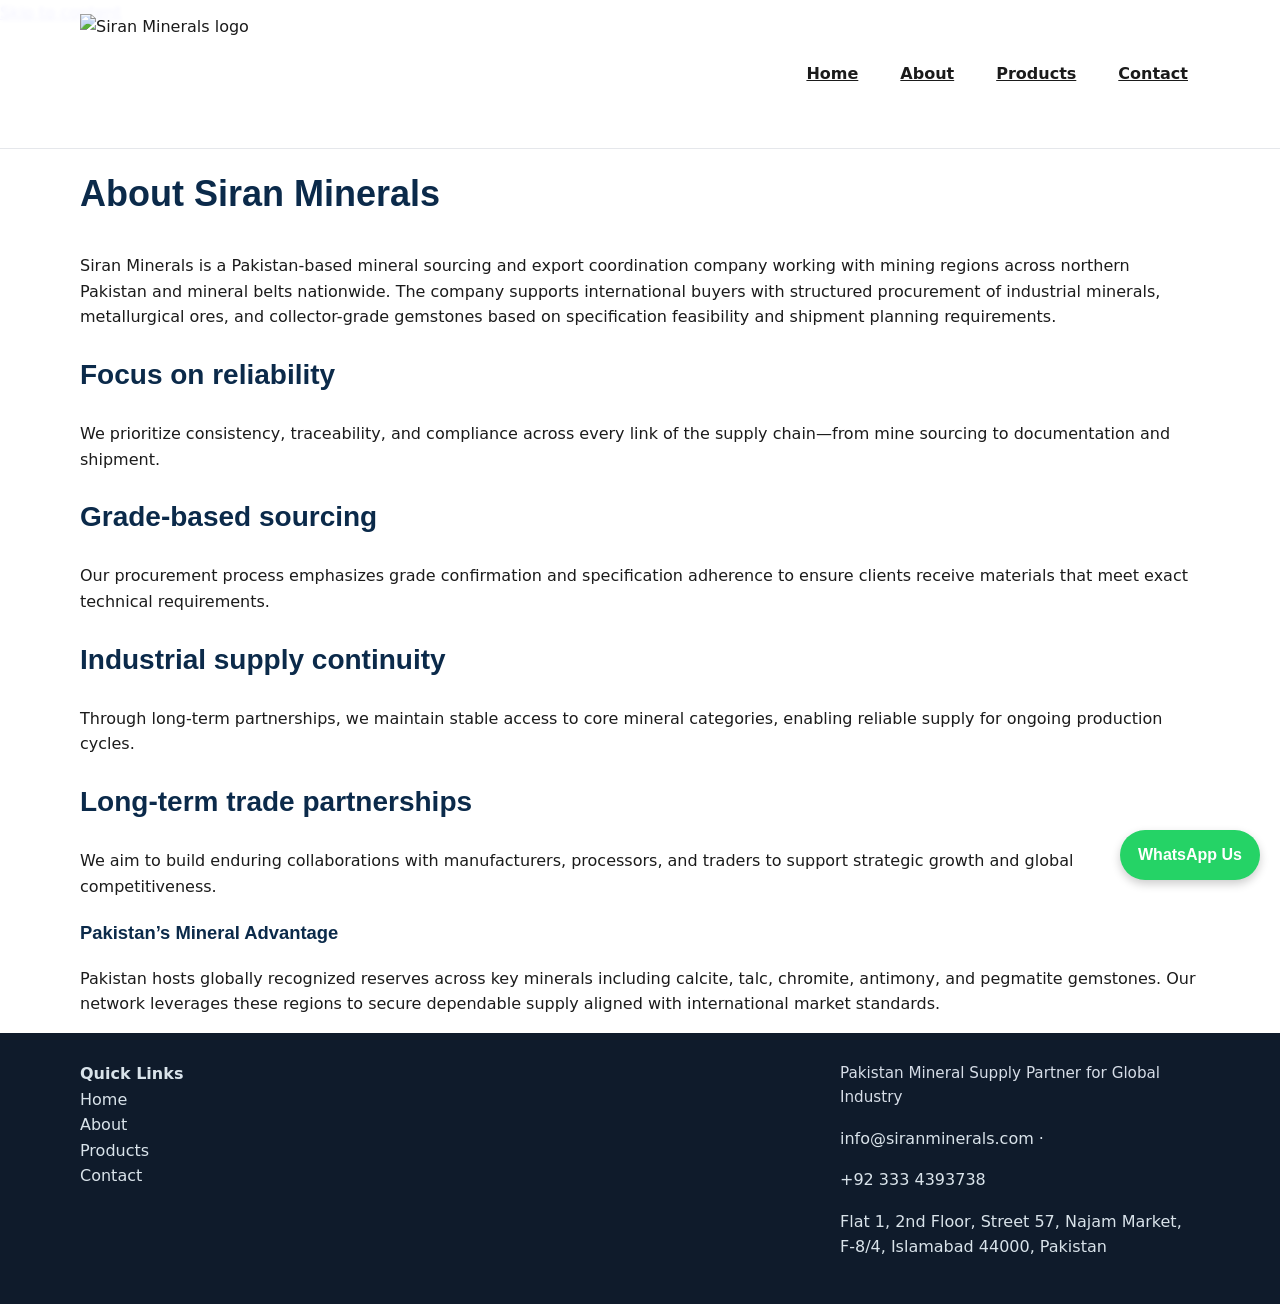
==== about.html @ 296e1329 "Add files via upload" ====
<!doctype html>
<html lang="en">
<head>
  <meta charset="UTF-8" />
  <meta name="viewport" content="width=device-width, initial-scale=1" />
  <title>About – Siran Minerals</title>
  <meta name="description" content="Professional positioning for Siran Minerals as a reliable Pakistan-based mineral sourcing and export coordination partner." />
  <link rel="stylesheet" href="style.css" />
</head>
<body>
<a href="https://wa.me/923334393738" 
   target="_blank" 
   style="
   position:fixed;
   bottom:20px;
   right:20px;
   background:#25D366;
   color:white;
   padding:12px 18px;
   border-radius:50px;
   text-decoration:none;
   font-weight:bold;
   font-family:Arial;
   box-shadow:0px 4px 10px rgba(0,0,0,0.2);
   z-index:999;">
   WhatsApp Us
  <a href="#main-content" class="skip-link">Skip to content</a>

  <!-- Header -->
  <header class="site-header" role="banner">
    <div class="container header-inner">
      <a href="index.html" class="brand" aria-label="Siran Minerals Home">
        <img src="assets/logo.png" alt="Siran Minerals logo" class="brand-logo" />
      </a>

      <nav class="main-nav" aria-label="Main navigation">
        <ul>
          <li><a href="index.html" class="nav-link">Home</a></li>
          <li><a href="about.html" class="nav-link">About</a></li>
          <li><a href="products.html" class="nav-link">Products</a></li>
          <li><a href="contact.html" class="nav-link">Contact</a></li>
        </ul>
      </nav>
    </div>
  </header>

  <main id="main-content" class="content" role="main">
    <section class="container about-section" aria-label="About Siran Minerals">
      <h1>About Siran Minerals</h1>
      <p>
        Siran Minerals is a Pakistan-based mineral sourcing and export coordination company working with mining regions across northern Pakistan and mineral belts nationwide. The company supports international buyers with structured procurement of industrial minerals, metallurgical ores, and collector-grade gemstones based on specification feasibility and shipment planning requirements.
      </p>

      <h2>Focus on reliability</h2>
      <p>We prioritize consistency, traceability, and compliance across every link of the supply chain—from mine sourcing to documentation and shipment.</p>

      <h2>Grade-based sourcing</h2>
      <p>Our procurement process emphasizes grade confirmation and specification adherence to ensure clients receive materials that meet exact technical requirements.</p>

      <h2>Industrial supply continuity</h2>
      <p>Through long-term partnerships, we maintain stable access to core mineral categories, enabling reliable supply for ongoing production cycles.</p>

      <h2>Long-term trade partnerships</h2>
      <p>We aim to build enduring collaborations with manufacturers, processors, and traders to support strategic growth and global competitiveness.</p>

      <section class="section" aria-label="Pakistan's Mineral Advantage">
        <h3>Pakistan’s Mineral Advantage</h3>
        <p>Pakistan hosts globally recognized reserves across key minerals including calcite, talc, chromite, antimony, and pegmatite gemstones. Our network leverages these regions to secure dependable supply aligned with international market standards.</p>
      </section>
    </section>
  </main>

  <footer class="site-footer" role="contentinfo">
    <div class="container footer-grid">
      <div class="footer-links">
        <strong>Quick Links</strong>
        <ul>
          <li><a href="index.html">Home</a></li>
          <li><a href="about.html">About</a></li>
          <li><a href="products.html">Products</a></li>
          <li><a href="contact.html">Contact</a></li>
        </ul>
      </div>
      <div class="footer-brand">
        <p class="brand-small">Pakistan Mineral Supply Partner for Global Industry</p>
        <p class="contact-info">info@siranminerals.com · 
        <p class="contact-info">+92 333 4393738
        <p class="contact-info">Flat 1, 2nd Floor, Street 57, Najam Market, F-8/4, Islamabad 44000, Pakistan</p>
      </div>
    </div>
  </footer>
</body>
</html>
---- style.css ----
/* Core Theme & Typography */
:root {
  /* Palette (branding) */
  --navy: #0b2a4a;          /* Deep industrial navy blue */
  --steel: #6e7a88;         /* Steel grey */
  --rock: #7a7e87;          /* Mineral rock grey */
  --gold: #b48a00;          /* Accent gold tone (logo peak highlight) */
  --bg: #ffffff;
  --bg-soft: #f4f5f7;
  --text: #1b1b1b;
  --muted: #555b65;

  --radius: 10px;
  --container: 1120px;
}

/* Typography: brand-first, export industry vibe */
@import url('https://fonts.googleapis.com/css2?family=Montserrat:wght@700;800;900&family=Inter:wght@400;500;600;700&display=swap');

body {
  margin: 0;
  padding: 0;
  font-family: Inter, system-ui, -apple-system, "Segoe UI", Roboto, Arial, sans-serif;
  color: var(--text);
  background: var(--bg);
  line-height: 1.6;
}

h1, h2, h3 {
  font-family: Montserrat, Inter, sans-serif;
  font-weight: 700;
  color: var(--navy);
}
h1 { font-size: 2.25rem; }
h2 { font-size: 1.75rem; }
h3 { font-size: 1.15rem; }

/* Layout helpers */
.container { width: min(var(--container), 92%); margin: 0 auto; }

/* Header / Nav */
.site-header {
  position: fixed; top: 0; left: 0; right: 0;
  background: rgba(255,255,255,0.95);
  border-bottom: 1px solid #e5e7eb;
  z-index: 1000;
  backdrop-filter: saturate(1.2) blur(2px);
}
.header-inner { display: flex; align-items: center; justify-content: space-between; padding: 14px 0; }
.brand { display: flex; align-items: center; gap: 12px; text-decoration: none; color: inherit; }
.brand-logo { height: 120px; width: auto; display: block; }
.brand-name { font-family: Montserrat, sans-serif; font-weight: 900; color: var(--navy); }
.main-nav ul { display: flex; list-style: none; margin: 0; padding: 0; gap: 18px; }
.nav-link { font-weight: 600; padding: 8px 12px; color: var(--text); border-radius: 6px; }
.nav-link:hover, .nav-link:focus { background: #eef2f7; outline: none; }

/* Content offset for fixed header */
.content { padding-top: 110px; }

/* Hero & Sections Styling */
.top-hero {
  background: linear-gradient(135deg, rgba(11,42,74,0.75), rgba(124,138,156,0.25)),
              url('') center/cover no-repeat;
  /* If you have a branding hero image, replace the empty URL above or keep gradient-only for speed. */
  padding: 48px 0;
  color: #fff;
}
.hero-inner { display: flex; flex-direction: column; gap: 12px; }
.hero-title { font-family: Montserrat, sans-serif; font-size: 2.4rem; line-height: 1.15; color: #0e2a4a; }
.hero-subtitle { color: #eef5fb; max-width: 800px; }
.cta-group { display: flex; gap: 12px; margin-top: 6px; }

/* Buttons */
.btn {
  display: inline-block;
  padding: 12px 18px;
  border-radius: 6px;
  border: 1px solid transparent;
  font-weight: 700;
  transition: transform 0.15s ease, background-color 0.15s ease;
}
.btn.primary {
  background: var(--navy);
  color: #fff;
}
.btn.primary:hover { background: #0b1e3a; transform: translateY(-1px); }
.btn.outline {
  background: transparent;
  color: var(--navy);
  border: 2px solid var(--navy);
}
.btn.outline:hover { background: var(--steel); color: #fff; border-color: var(--steel); }

/* Section blocks */
.section-section { padding: 48px 0; }
.section-title { font-size: 1.75rem; color: var(--navy); margin-bottom: .6em; }
.section-title.with-underline { border-bottom: 3px solid var(--navy); padding-bottom: .25em; display: inline-block; }

/* Core Product Grid */
.product-grid {
  display: grid;
  grid-template-columns: repeat(auto-fit, minmax(290px, 1fr));
  gap: 20px;
}
.product-card {
  background: rgba(255,255,255,0.95);
  border: 1px solid rgba(110,122,136,.25);
  border-radius: 12px;
  padding: 16px;
  box-shadow: 0 6px 20px rgba(0,0,0,.04);
  transition: transform .2s ease, box-shadow .2s ease;
}
.product-card:hover { transform: translateY(-3px); box-shadow: 0 10px 26px rgba(0,0,0,.07); }
.product-card h3 { font-family: Montserrat, sans-serif; font-size: 1.15rem; margin-bottom: .4em; color: var(--navy); }

/* Lists */
.feature-list, .industries-list, .services-list {
  list-style: square;
  padding-left: 1.2em;
}
.feature-list li, .industries-list li, .services-list li { margin: .25em 0; }

/* CTA Banner */
.cta-banner {
  background: linear-gradient(135deg, rgba(11,42,74,.65), rgba(124,138,156,.15));
  padding: 28px 0;
  border-top: 1px solid #e5e7eb;
}
.cta-inner { display: flex; align-items: center; justify-content: space-between; gap: 16px; flex-wrap: wrap; padding: 0 0; }

/* Footer */
.site-footer { background: #0f1b2b; color: #d9e3ea; padding: 28px 0; }
.footer-grid { display: grid; grid-template-columns: 2fr 1fr; gap: 40px; padding: 0 0; }
.footer-links ul { list-style: none; padding: 0; margin: 0; }
.site-footer .footer-links a {
color: #d9e3ea;
text-decoration: none;
}

.site-footer .footer-links a:hover {
color: #ffffff;
}
.brand-small { font-size: .95rem; margin: 0; color: #d6dde7; }

/* Accessibility & responsiveness */
@media (max-width: 700px) {
  .hero-title { font-size: 1.8rem; }
  .cta-group { width: 100%; justify-content: flex-start; }
  .header-inner { padding: 10px 0; }
  .main-nav { display: none; } /* Optional: add a hamburger for full mobile nav */
  .content { padding-top: 120px; }
  .product-grid { grid-template-columns: 1fr; }
}
.contact-form {
max-width: 520px;
margin-top: 25px;
margin-bottom: 120px;
}

.form-group {
display: block;
margin-bottom: 18px;
}

.contact-form label {
display: block;
font-weight: 600;
margin-bottom: 6px;
}

.contact-form input,
.contact-form textarea {
width: 100%;
padding: 10px;
border: 1px solid #dcdcdc;
border-radius: 6px;
font-size: 14px;
box-sizing: border-box;
}

.contact-form textarea {
height: 120px;
}
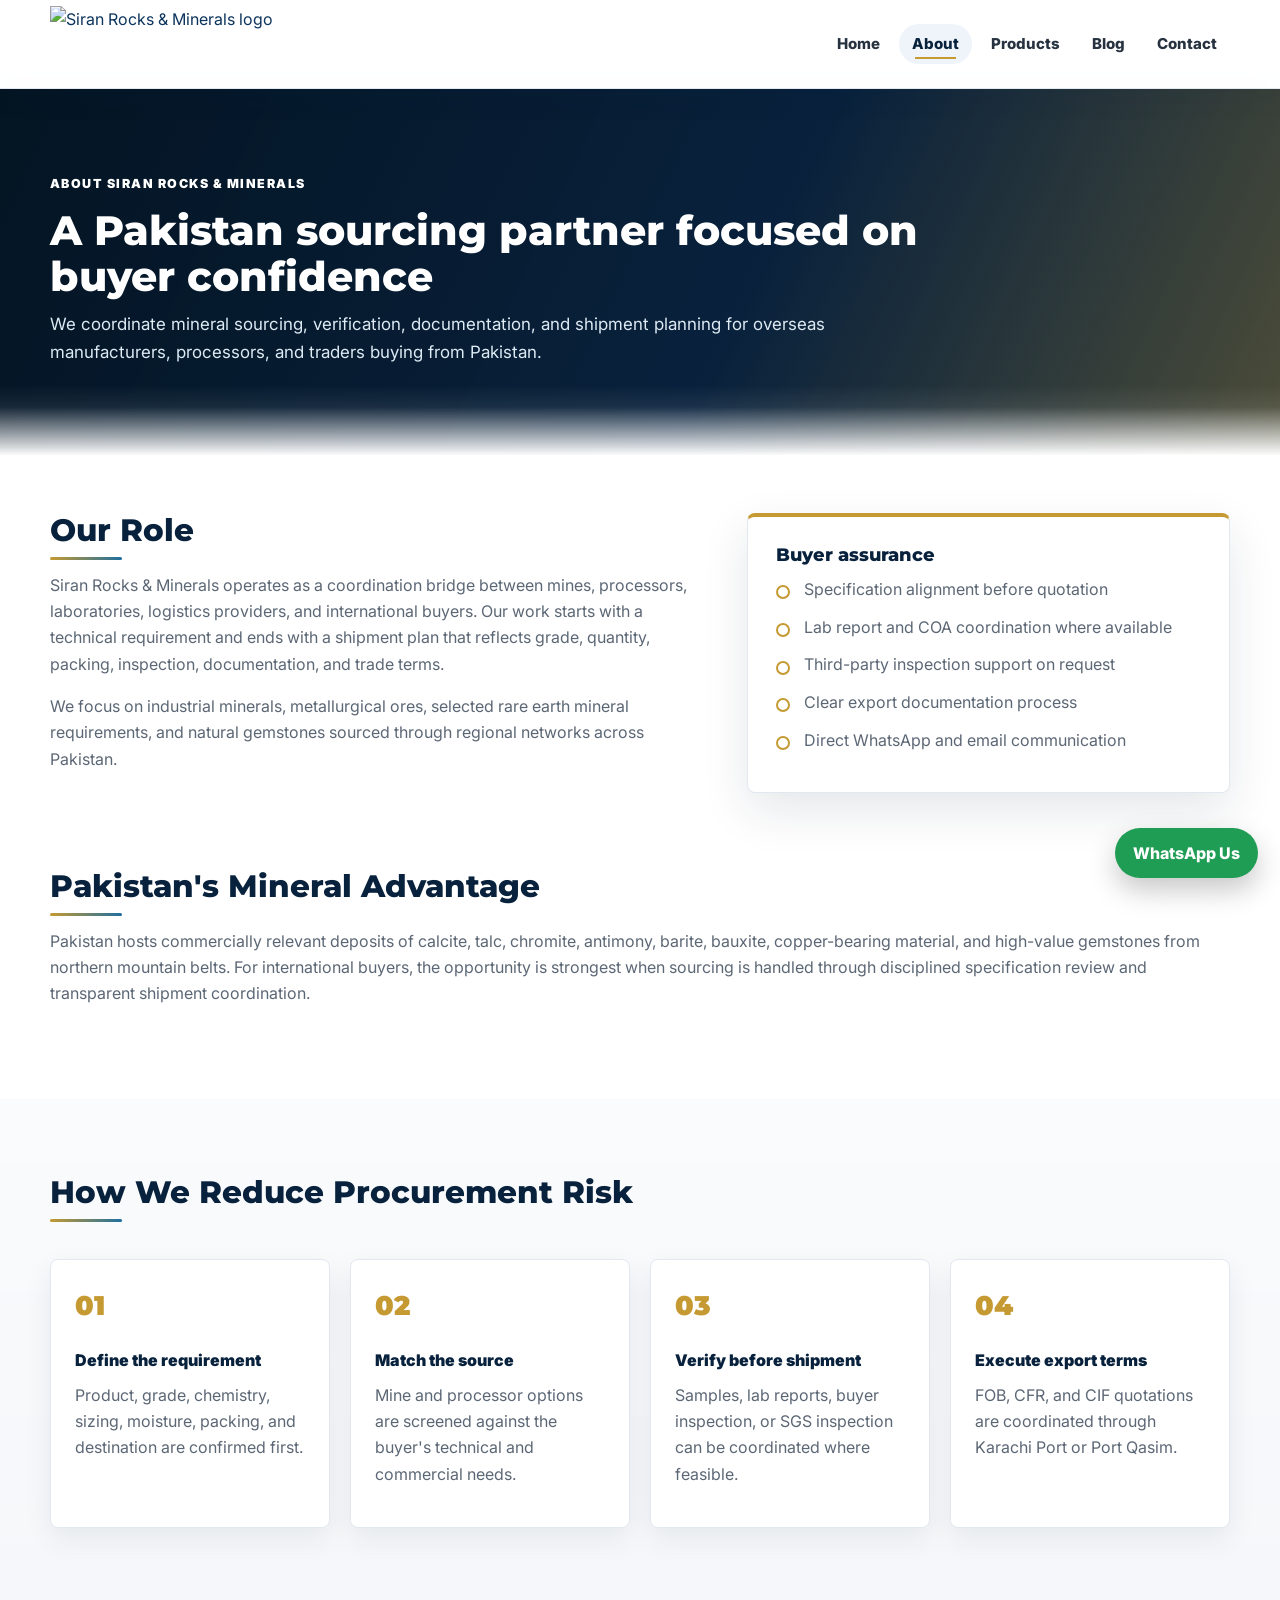
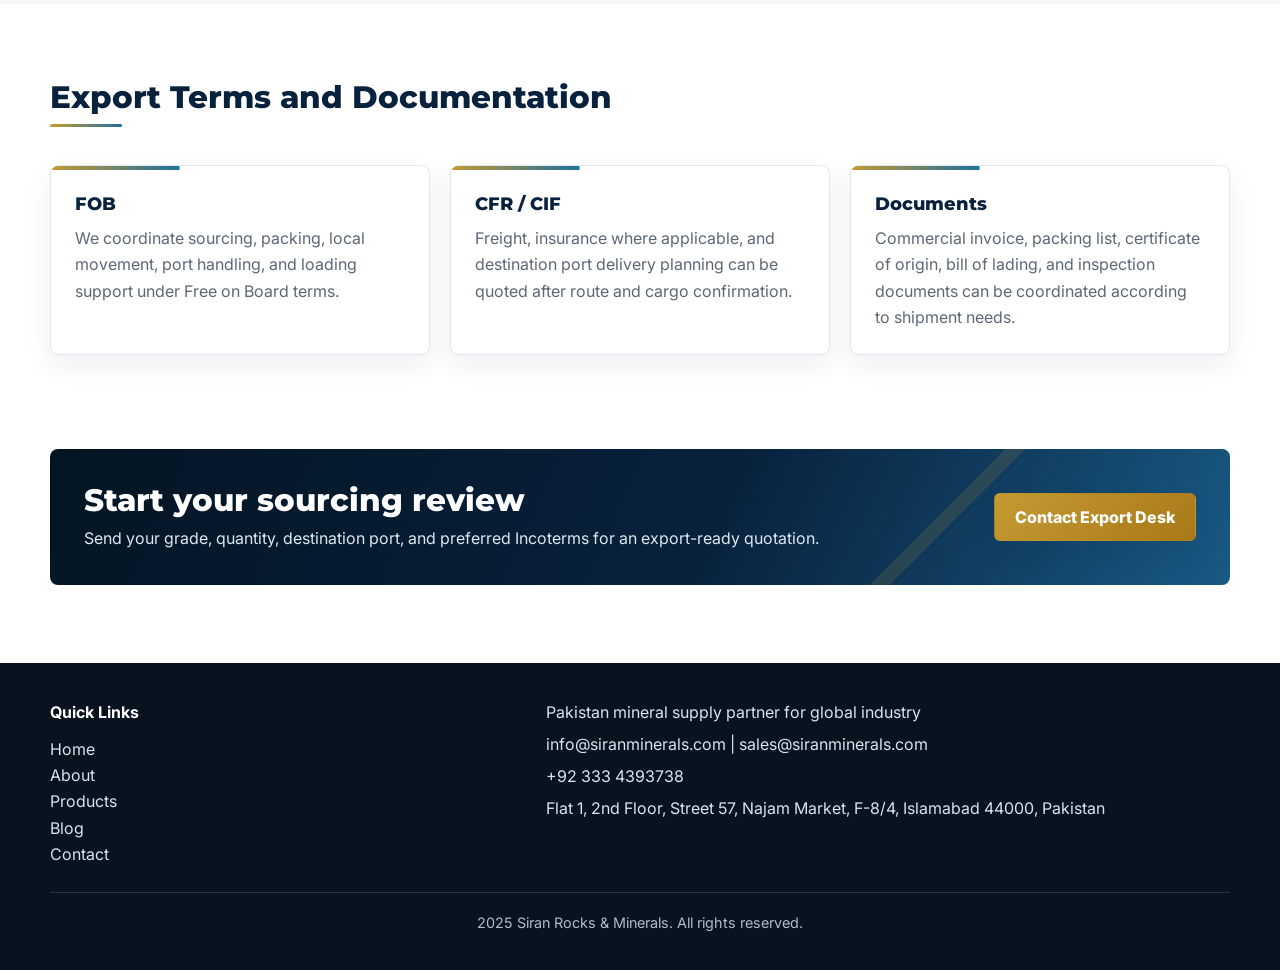
==== commit 12999339: "Add files via upload" ====
--- a/about.html
+++ b/about.html
@@ -1,93 +1,131 @@
-<!doctype html>
-<html lang="en">
-<head>
-  <meta charset="UTF-8" />
-  <meta name="viewport" content="width=device-width, initial-scale=1" />
-  <title>About – Siran Minerals</title>
-  <meta name="description" content="Professional positioning for Siran Minerals as a reliable Pakistan-based mineral sourcing and export coordination partner." />
-  <link rel="stylesheet" href="style.css" />
-</head>
-<body>
-<a href="https://wa.me/923334393738" 
-   target="_blank" 
-   style="
-   position:fixed;
-   bottom:20px;
-   right:20px;
-   background:#25D366;
-   color:white;
-   padding:12px 18px;
-   border-radius:50px;
-   text-decoration:none;
-   font-weight:bold;
-   font-family:Arial;
-   box-shadow:0px 4px 10px rgba(0,0,0,0.2);
-   z-index:999;">
-   WhatsApp Us
-  <a href="#main-content" class="skip-link">Skip to content</a>
-
-  <!-- Header -->
-  <header class="site-header" role="banner">
-    <div class="container header-inner">
-      <a href="index.html" class="brand" aria-label="Siran Minerals Home">
-        <img src="assets/logo.png" alt="Siran Minerals logo" class="brand-logo" />
-      </a>
-
-      <nav class="main-nav" aria-label="Main navigation">
-        <ul>
-          <li><a href="index.html" class="nav-link">Home</a></li>
-          <li><a href="about.html" class="nav-link">About</a></li>
-          <li><a href="products.html" class="nav-link">Products</a></li>
-          <li><a href="contact.html" class="nav-link">Contact</a></li>
-        </ul>
-      </nav>
-    </div>
-  </header>
-
-  <main id="main-content" class="content" role="main">
-    <section class="container about-section" aria-label="About Siran Minerals">
-      <h1>About Siran Minerals</h1>
-      <p>
-        Siran Minerals is a Pakistan-based mineral sourcing and export coordination company working with mining regions across northern Pakistan and mineral belts nationwide. The company supports international buyers with structured procurement of industrial minerals, metallurgical ores, and collector-grade gemstones based on specification feasibility and shipment planning requirements.
-      </p>
-
-      <h2>Focus on reliability</h2>
-      <p>We prioritize consistency, traceability, and compliance across every link of the supply chain—from mine sourcing to documentation and shipment.</p>
-
-      <h2>Grade-based sourcing</h2>
-      <p>Our procurement process emphasizes grade confirmation and specification adherence to ensure clients receive materials that meet exact technical requirements.</p>
-
-      <h2>Industrial supply continuity</h2>
-      <p>Through long-term partnerships, we maintain stable access to core mineral categories, enabling reliable supply for ongoing production cycles.</p>
-
-      <h2>Long-term trade partnerships</h2>
-      <p>We aim to build enduring collaborations with manufacturers, processors, and traders to support strategic growth and global competitiveness.</p>
-
-      <section class="section" aria-label="Pakistan's Mineral Advantage">
-        <h3>Pakistan’s Mineral Advantage</h3>
-        <p>Pakistan hosts globally recognized reserves across key minerals including calcite, talc, chromite, antimony, and pegmatite gemstones. Our network leverages these regions to secure dependable supply aligned with international market standards.</p>
-      </section>
-    </section>
-  </main>
-
-  <footer class="site-footer" role="contentinfo">
-    <div class="container footer-grid">
-      <div class="footer-links">
-        <strong>Quick Links</strong>
-        <ul>
-          <li><a href="index.html">Home</a></li>
-          <li><a href="about.html">About</a></li>
-          <li><a href="products.html">Products</a></li>
-          <li><a href="contact.html">Contact</a></li>
-        </ul>
-      </div>
-      <div class="footer-brand">
-        <p class="brand-small">Pakistan Mineral Supply Partner for Global Industry</p>
-        <p class="contact-info">info@siranminerals.com · 
-        <p class="contact-info">+92 333 4393738
-        <p class="contact-info">Flat 1, 2nd Floor, Street 57, Najam Market, F-8/4, Islamabad 44000, Pakistan</p>
-      </div>
-    </div>
-  </footer>
-</body>
-</html>+<!doctype html>
+<html lang="en">
+<head>
+  <meta charset="UTF-8" />
+  <meta name="viewport" content="width=device-width, initial-scale=1" />
+  <title>About - Siran Rocks &amp; Minerals</title>
+  <meta name="description" content="Siran Rocks &amp; Minerals is a Pakistan-based mineral sourcing and export coordination partner for international industrial mineral, ore, and gemstone buyers." />
+  <link rel="preconnect" href="https://fonts.googleapis.com">
+  <link rel="preconnect" href="https://fonts.gstatic.com" crossorigin>
+  <link href="https://fonts.googleapis.com/css2?family=Montserrat:wght@700;800;900&family=Inter:wght@400;500;600;700&display=swap" rel="stylesheet">
+  <link rel="stylesheet" href="style.css" />
+</head>
+<body>
+  <a href="#main-content" class="skip-link">Skip to content</a>
+  <a href="https://wa.me/923334393738" class="whatsapp-float" target="_blank" rel="noopener">WhatsApp Us</a>
+
+  <header class="site-header" role="banner">
+    <div class="container header-inner">
+      <a href="index.html" class="brand" aria-label="Siran Rocks &amp; Minerals Home">
+        <img src="assets/logo.png" alt="Siran Rocks &amp; Minerals logo" class="brand-logo" />
+      </a>
+      <nav class="main-nav" aria-label="Main navigation">
+        <ul>
+          <li><a href="index.html" class="nav-link">Home</a></li>
+          <li><a href="about.html" class="nav-link active">About</a></li>
+          <li><a href="products.html" class="nav-link">Products</a></li>
+          <li><a href="blog.html" class="nav-link">Blog</a></li>
+          <li><a href="contact.html" class="nav-link">Contact</a></li>
+        </ul>
+      </nav>
+    </div>
+  </header>
+
+  <main id="main-content" class="content" role="main">
+    <section class="page-hero">
+      <div class="container">
+        <p class="eyebrow">About Siran Rocks &amp; Minerals</p>
+        <h1>A Pakistan sourcing partner focused on buyer confidence</h1>
+        <p>We coordinate mineral sourcing, verification, documentation, and shipment planning for overseas manufacturers, processors, and traders buying from Pakistan.</p>
+      </div>
+    </section>
+
+    <section class="container about-section">
+      <div class="split-section">
+        <div>
+          <h2 class="section-title with-underline">Our Role</h2>
+          <p>Siran Rocks &amp; Minerals operates as a coordination bridge between mines, processors, laboratories, logistics providers, and international buyers. Our work starts with a technical requirement and ends with a shipment plan that reflects grade, quantity, packing, inspection, documentation, and trade terms.</p>
+          <p>We focus on industrial minerals, metallurgical ores, selected rare earth mineral requirements, and natural gemstones sourced through regional networks across Pakistan.</p>
+        </div>
+        <div class="assurance-panel">
+          <h3>Buyer assurance</h3>
+          <ul class="check-list">
+            <li>Specification alignment before quotation</li>
+            <li>Lab report and COA coordination where available</li>
+            <li>Third-party inspection support on request</li>
+            <li>Clear export documentation process</li>
+            <li>Direct WhatsApp and email communication</li>
+          </ul>
+        </div>
+      </div>
+
+      <section class="section-section">
+        <h2 class="section-title with-underline">Pakistan's Mineral Advantage</h2>
+        <p>Pakistan hosts commercially relevant deposits of calcite, talc, chromite, antimony, barite, bauxite, copper-bearing material, and high-value gemstones from northern mountain belts. For international buyers, the opportunity is strongest when sourcing is handled through disciplined specification review and transparent shipment coordination.</p>
+      </section>
+
+      <section class="section-section alt-band flush-band">
+        <div class="container">
+          <h2 class="section-title with-underline">How We Reduce Procurement Risk</h2>
+          <div class="process-grid">
+            <div><span>01</span><strong>Define the requirement</strong><p>Product, grade, chemistry, sizing, moisture, packing, and destination are confirmed first.</p></div>
+            <div><span>02</span><strong>Match the source</strong><p>Mine and processor options are screened against the buyer's technical and commercial needs.</p></div>
+            <div><span>03</span><strong>Verify before shipment</strong><p>Samples, lab reports, buyer inspection, or SGS inspection can be coordinated where feasible.</p></div>
+            <div><span>04</span><strong>Execute export terms</strong><p>FOB, CFR, and CIF quotations are coordinated through Karachi Port or Port Qasim.</p></div>
+          </div>
+        </div>
+      </section>
+
+      <section class="section-section">
+        <h2 class="section-title with-underline">Export Terms and Documentation</h2>
+        <div class="product-grid">
+          <article class="product-card">
+            <h3>FOB</h3>
+            <p>We coordinate sourcing, packing, local movement, port handling, and loading support under Free on Board terms.</p>
+          </article>
+          <article class="product-card">
+            <h3>CFR / CIF</h3>
+            <p>Freight, insurance where applicable, and destination port delivery planning can be quoted after route and cargo confirmation.</p>
+          </article>
+          <article class="product-card">
+            <h3>Documents</h3>
+            <p>Commercial invoice, packing list, certificate of origin, bill of lading, and inspection documents can be coordinated according to shipment needs.</p>
+          </article>
+        </div>
+      </section>
+
+      <section class="cta-banner inline-cta" aria-label="About contact CTA">
+        <div class="cta-inner">
+          <div>
+            <h2>Start your sourcing review</h2>
+            <p>Send your grade, quantity, destination port, and preferred Incoterms for an export-ready quotation.</p>
+          </div>
+          <a href="contact.html" class="btn primary">Contact Export Desk</a>
+        </div>
+      </section>
+    </section>
+  </main>
+
+  <footer class="site-footer" role="contentinfo">
+    <div class="container footer-grid">
+      <div class="footer-links">
+        <strong>Quick Links</strong>
+        <ul>
+          <li><a href="index.html">Home</a></li>
+          <li><a href="about.html">About</a></li>
+          <li><a href="products.html">Products</a></li>
+          <li><a href="blog.html">Blog</a></li>
+          <li><a href="contact.html">Contact</a></li>
+        </ul>
+      </div>
+      <div class="footer-brand">
+        <p class="brand-small">Pakistan mineral supply partner for global industry</p>
+        <p class="contact-info">info@siranminerals.com | sales@siranminerals.com</p>
+        <p class="contact-info">+92 333 4393738</p>
+        <p class="contact-info">Flat 1, 2nd Floor, Street 57, Najam Market, F-8/4, Islamabad 44000, Pakistan</p>
+      </div>
+    </div>
+    <p class="copyright">2025 Siran Rocks &amp; Minerals. All rights reserved.</p>
+  </footer>
+</body>
+</html>
--- a/style.css
+++ b/style.css
@@ -1,183 +1,1187 @@
-/* Core Theme & Typography */
-:root {
-  /* Palette (branding) */
-  --navy: #0b2a4a;          /* Deep industrial navy blue */
-  --steel: #6e7a88;         /* Steel grey */
-  --rock: #7a7e87;          /* Mineral rock grey */
-  --gold: #b48a00;          /* Accent gold tone (logo peak highlight) */
-  --bg: #ffffff;
-  --bg-soft: #f4f5f7;
-  --text: #1b1b1b;
-  --muted: #555b65;
-
-  --radius: 10px;
-  --container: 1120px;
-}
-
-/* Typography: brand-first, export industry vibe */
-@import url('https://fonts.googleapis.com/css2?family=Montserrat:wght@700;800;900&family=Inter:wght@400;500;600;700&display=swap');
-
-body {
-  margin: 0;
-  padding: 0;
-  font-family: Inter, system-ui, -apple-system, "Segoe UI", Roboto, Arial, sans-serif;
-  color: var(--text);
-  background: var(--bg);
-  line-height: 1.6;
-}
-
-h1, h2, h3 {
-  font-family: Montserrat, Inter, sans-serif;
-  font-weight: 700;
-  color: var(--navy);
-}
-h1 { font-size: 2.25rem; }
-h2 { font-size: 1.75rem; }
-h3 { font-size: 1.15rem; }
-
-/* Layout helpers */
-.container { width: min(var(--container), 92%); margin: 0 auto; }
-
-/* Header / Nav */
-.site-header {
-  position: fixed; top: 0; left: 0; right: 0;
-  background: rgba(255,255,255,0.95);
-  border-bottom: 1px solid #e5e7eb;
-  z-index: 1000;
-  backdrop-filter: saturate(1.2) blur(2px);
-}
-.header-inner { display: flex; align-items: center; justify-content: space-between; padding: 14px 0; }
-.brand { display: flex; align-items: center; gap: 12px; text-decoration: none; color: inherit; }
-.brand-logo { height: 120px; width: auto; display: block; }
-.brand-name { font-family: Montserrat, sans-serif; font-weight: 900; color: var(--navy); }
-.main-nav ul { display: flex; list-style: none; margin: 0; padding: 0; gap: 18px; }
-.nav-link { font-weight: 600; padding: 8px 12px; color: var(--text); border-radius: 6px; }
-.nav-link:hover, .nav-link:focus { background: #eef2f7; outline: none; }
-
-/* Content offset for fixed header */
-.content { padding-top: 110px; }
-
-/* Hero & Sections Styling */
-.top-hero {
-  background: linear-gradient(135deg, rgba(11,42,74,0.75), rgba(124,138,156,0.25)),
-              url('') center/cover no-repeat;
-  /* If you have a branding hero image, replace the empty URL above or keep gradient-only for speed. */
-  padding: 48px 0;
-  color: #fff;
-}
-.hero-inner { display: flex; flex-direction: column; gap: 12px; }
-.hero-title { font-family: Montserrat, sans-serif; font-size: 2.4rem; line-height: 1.15; color: #0e2a4a; }
-.hero-subtitle { color: #eef5fb; max-width: 800px; }
-.cta-group { display: flex; gap: 12px; margin-top: 6px; }
-
-/* Buttons */
-.btn {
-  display: inline-block;
-  padding: 12px 18px;
-  border-radius: 6px;
-  border: 1px solid transparent;
-  font-weight: 700;
-  transition: transform 0.15s ease, background-color 0.15s ease;
-}
-.btn.primary {
-  background: var(--navy);
-  color: #fff;
-}
-.btn.primary:hover { background: #0b1e3a; transform: translateY(-1px); }
-.btn.outline {
-  background: transparent;
-  color: var(--navy);
-  border: 2px solid var(--navy);
-}
-.btn.outline:hover { background: var(--steel); color: #fff; border-color: var(--steel); }
-
-/* Section blocks */
-.section-section { padding: 48px 0; }
-.section-title { font-size: 1.75rem; color: var(--navy); margin-bottom: .6em; }
-.section-title.with-underline { border-bottom: 3px solid var(--navy); padding-bottom: .25em; display: inline-block; }
-
-/* Core Product Grid */
-.product-grid {
-  display: grid;
-  grid-template-columns: repeat(auto-fit, minmax(290px, 1fr));
-  gap: 20px;
-}
-.product-card {
-  background: rgba(255,255,255,0.95);
-  border: 1px solid rgba(110,122,136,.25);
-  border-radius: 12px;
-  padding: 16px;
-  box-shadow: 0 6px 20px rgba(0,0,0,.04);
-  transition: transform .2s ease, box-shadow .2s ease;
-}
-.product-card:hover { transform: translateY(-3px); box-shadow: 0 10px 26px rgba(0,0,0,.07); }
-.product-card h3 { font-family: Montserrat, sans-serif; font-size: 1.15rem; margin-bottom: .4em; color: var(--navy); }
-
-/* Lists */
-.feature-list, .industries-list, .services-list {
-  list-style: square;
-  padding-left: 1.2em;
-}
-.feature-list li, .industries-list li, .services-list li { margin: .25em 0; }
-
-/* CTA Banner */
-.cta-banner {
-  background: linear-gradient(135deg, rgba(11,42,74,.65), rgba(124,138,156,.15));
-  padding: 28px 0;
-  border-top: 1px solid #e5e7eb;
-}
-.cta-inner { display: flex; align-items: center; justify-content: space-between; gap: 16px; flex-wrap: wrap; padding: 0 0; }
-
-/* Footer */
-.site-footer { background: #0f1b2b; color: #d9e3ea; padding: 28px 0; }
-.footer-grid { display: grid; grid-template-columns: 2fr 1fr; gap: 40px; padding: 0 0; }
-.footer-links ul { list-style: none; padding: 0; margin: 0; }
-.site-footer .footer-links a {
-color: #d9e3ea;
-text-decoration: none;
-}
-
-.site-footer .footer-links a:hover {
-color: #ffffff;
-}
-.brand-small { font-size: .95rem; margin: 0; color: #d6dde7; }
-
-/* Accessibility & responsiveness */
-@media (max-width: 700px) {
-  .hero-title { font-size: 1.8rem; }
-  .cta-group { width: 100%; justify-content: flex-start; }
-  .header-inner { padding: 10px 0; }
-  .main-nav { display: none; } /* Optional: add a hamburger for full mobile nav */
-  .content { padding-top: 120px; }
-  .product-grid { grid-template-columns: 1fr; }
-}
-.contact-form {
-max-width: 520px;
-margin-top: 25px;
-margin-bottom: 120px;
-}
-
-.form-group {
-display: block;
-margin-bottom: 18px;
-}
-
-.contact-form label {
-display: block;
-font-weight: 600;
-margin-bottom: 6px;
-}
-
-.contact-form input,
-.contact-form textarea {
-width: 100%;
-padding: 10px;
-border: 1px solid #dcdcdc;
-border-radius: 6px;
-font-size: 14px;
-box-sizing: border-box;
-}
-
-.contact-form textarea {
-height: 120px;
-}+/* Core theme */
+:root {
+  --navy: #08213c;
+  --navy-2: #0d345c;
+  --navy-dark: #041422;
+  --blue: #1f6f9f;
+  --gold: #c59a32;
+  --gold-soft: #f3e5bd;
+  --bg: #ffffff;
+  --bg-soft: #f5f7fa;
+  --bg-warm: #fbf8ef;
+  --text: #171d24;
+  --muted: #5c6775;
+  --line: #e2e8ef;
+  --shadow: 0 18px 48px rgba(8, 33, 60, 0.11);
+  --shadow-soft: 0 10px 28px rgba(8, 33, 60, 0.07);
+  --radius: 8px;
+  --container: 1180px;
+}
+
+* {
+  box-sizing: border-box;
+}
+
+html {
+  scroll-behavior: smooth;
+}
+
+body {
+  margin: 0;
+  font-family: Inter, system-ui, -apple-system, "Segoe UI", Roboto, Arial, sans-serif;
+  color: var(--text);
+  background:
+    linear-gradient(180deg, rgba(245, 247, 250, 0.72), transparent 420px),
+    var(--bg);
+  line-height: 1.65;
+  text-rendering: optimizeLegibility;
+}
+
+a {
+  color: var(--navy-2);
+  text-decoration: none;
+  transition: color 0.2s ease, background-color 0.2s ease, border-color 0.2s ease, transform 0.2s ease;
+}
+
+a:hover,
+a:focus {
+  color: var(--blue);
+}
+
+h1,
+h2,
+h3 {
+  margin: 0 0 0.7rem;
+  font-family: Montserrat, Inter, sans-serif;
+  font-weight: 800;
+  color: var(--navy);
+  line-height: 1.12;
+  overflow-wrap: anywhere;
+}
+
+h1 {
+  max-width: 960px;
+  font-size: clamp(2rem, 3.2vw, 3.35rem);
+  letter-spacing: 0;
+}
+
+h2 {
+  font-size: clamp(1.65rem, 2.4vw, 2.35rem);
+}
+
+h3 {
+  font-size: 1.12rem;
+}
+
+p {
+  margin: 0 0 1rem;
+  color: var(--muted);
+  overflow-wrap: anywhere;
+}
+
+.container {
+  width: min(var(--container), calc(100% - 48px));
+  margin: 0 auto;
+}
+
+.skip-link {
+  position: absolute;
+  left: -999px;
+  top: 8px;
+  z-index: 2000;
+  padding: 8px 12px;
+  background: #fff;
+  color: var(--navy);
+  border: 1px solid var(--line);
+}
+
+.skip-link:focus {
+  left: 8px;
+}
+
+.whatsapp-float {
+  position: fixed;
+  right: 22px;
+  bottom: 22px;
+  z-index: 1200;
+  display: inline-flex;
+  align-items: center;
+  justify-content: center;
+  min-height: 48px;
+  padding: 12px 18px;
+  border-radius: 999px;
+  background: #1f9d55;
+  color: #fff;
+  font-weight: 800;
+  box-shadow: 0 12px 28px rgba(0, 0, 0, 0.22);
+}
+
+.whatsapp-float:hover,
+.whatsapp-float:focus {
+  color: #fff;
+  text-decoration: none;
+  background: #188348;
+  transform: translateY(-2px);
+}
+
+/* Header */
+.site-header {
+  position: fixed;
+  inset: 0 0 auto;
+  z-index: 1000;
+  background: rgba(255, 255, 255, 0.9);
+  border-bottom: 1px solid rgba(226, 232, 239, 0.85);
+  backdrop-filter: blur(14px);
+  box-shadow: 0 8px 30px rgba(8, 33, 60, 0.06);
+}
+
+.header-inner {
+  display: flex;
+  align-items: center;
+  justify-content: space-between;
+  min-height: 88px;
+  gap: 28px;
+}
+
+.brand {
+  display: flex;
+  align-items: center;
+}
+
+.brand-logo {
+  display: block;
+  width: auto;
+  height: 76px;
+}
+
+.main-nav ul {
+  display: flex;
+  gap: 6px;
+  align-items: center;
+  margin: 0;
+  padding: 0;
+  list-style: none;
+}
+
+.nav-link {
+  position: relative;
+  display: inline-flex;
+  align-items: center;
+  min-height: 40px;
+  padding: 8px 13px;
+  border-radius: 999px;
+  color: #273241;
+  font-size: 0.94rem;
+  font-weight: 800;
+}
+
+.nav-link::after {
+  content: "";
+  position: absolute;
+  left: 16px;
+  right: 16px;
+  bottom: 5px;
+  height: 2px;
+  background: var(--gold);
+  transform: scaleX(0);
+  transform-origin: center;
+  transition: transform 0.2s ease;
+}
+
+.nav-link:hover,
+.nav-link:focus,
+.nav-link.active {
+  background: #eef4fa;
+  color: var(--navy);
+  text-decoration: none;
+}
+
+.nav-link:hover::after,
+.nav-link:focus::after,
+.nav-link.active::after {
+  transform: scaleX(1);
+}
+
+.content {
+  padding-top: 88px;
+}
+
+/* Buttons */
+.btn {
+  display: inline-flex;
+  align-items: center;
+  justify-content: center;
+  min-height: 48px;
+  padding: 13px 20px;
+  border: 1px solid transparent;
+  border-radius: 6px;
+  font-weight: 800;
+  line-height: 1.2;
+  text-align: center;
+  white-space: normal;
+  box-shadow: 0 12px 26px rgba(8, 33, 60, 0.08);
+  transition: background-color 0.2s ease, border-color 0.2s ease, color 0.2s ease, transform 0.2s ease, box-shadow 0.2s ease;
+}
+
+.btn:hover,
+.btn:focus {
+  text-decoration: none;
+  transform: translateY(-2px);
+  box-shadow: 0 18px 34px rgba(8, 33, 60, 0.14);
+}
+
+.btn.primary {
+  background: linear-gradient(135deg, var(--gold), #a87918);
+  color: #fff;
+}
+
+.btn.primary:hover,
+.btn.primary:focus {
+  background: linear-gradient(135deg, #d4aa43, #966b12);
+  color: #fff;
+}
+
+.btn.outline {
+  background: rgba(255, 255, 255, 0.08);
+  border-color: rgba(255, 255, 255, 0.72);
+  color: #fff;
+}
+
+.btn.outline:hover,
+.btn.outline:focus {
+  background: #fff;
+  color: var(--navy);
+}
+
+.btn.secondary {
+  background: #fff;
+  border-color: var(--line);
+  color: var(--navy);
+}
+
+/* Hero and page sections */
+.top-hero {
+  position: relative;
+  min-height: 570px;
+  display: flex;
+  align-items: flex-start;
+  color: #fff;
+  overflow: hidden;
+  background:
+    linear-gradient(112deg, rgba(4, 20, 34, 0.98), rgba(8, 33, 60, 0.91) 48%, rgba(31, 111, 159, 0.66)),
+    radial-gradient(circle at 78% 25%, rgba(197, 154, 50, 0.42), transparent 27%),
+    linear-gradient(45deg, #061725, #11385f);
+}
+
+.top-hero .container {
+  margin-left: max(24px, calc((100vw - var(--container)) / 2));
+}
+
+.top-hero::before {
+  content: "";
+  position: absolute;
+  inset: 0;
+  opacity: 0.18;
+  background-image:
+    linear-gradient(120deg, rgba(255, 255, 255, 0.12) 0 1px, transparent 1px 80px),
+    linear-gradient(30deg, rgba(255, 255, 255, 0.08) 0 1px, transparent 1px 92px);
+  transform: translateY(-12px);
+}
+
+.top-hero::after,
+.page-hero::after {
+  content: "";
+  position: absolute;
+  left: 0;
+  right: 0;
+  bottom: -1px;
+  height: 72px;
+  background: linear-gradient(180deg, transparent, rgba(255, 255, 255, 0.08) 32%, var(--bg));
+  pointer-events: none;
+}
+
+.hero-inner {
+  position: relative;
+  z-index: 1;
+  max-width: 900px;
+  min-width: 0;
+  padding-top: 96px;
+}
+
+.eyebrow {
+  margin-bottom: 0.85rem;
+  color: var(--gold);
+  font-size: 0.78rem;
+  font-weight: 900;
+  letter-spacing: 0.12em;
+  text-transform: uppercase;
+}
+
+.hero-title {
+  color: #fff;
+}
+
+.hero-subtitle {
+  max-width: 720px;
+  color: #e6eff7;
+  font-size: clamp(0.96rem, 1.15vw, 1.05rem);
+}
+
+.cta-group {
+  display: flex;
+  flex-wrap: wrap;
+  gap: 12px;
+  margin-top: 28px;
+}
+
+.page-hero {
+  position: relative;
+  padding: 86px 0 72px;
+  color: #fff;
+  overflow: hidden;
+  background:
+    linear-gradient(115deg, rgba(4, 20, 34, 0.98), rgba(8, 33, 60, 0.9) 58%, rgba(197, 154, 50, 0.36)),
+    var(--navy);
+}
+
+.page-hero h1,
+.page-hero p {
+  max-width: 900px;
+  color: #fff;
+  min-width: 0;
+}
+
+.page-hero p:not(.eyebrow) {
+  color: #deebf5;
+  font-size: 1.06rem;
+}
+
+.hero-page-title {
+  margin: 0 0 0.65rem;
+  color: #fff;
+  font-family: Montserrat, Inter, sans-serif;
+  font-size: clamp(1.9rem, 3vw, 3rem);
+  font-weight: 900;
+  line-height: 1.08;
+}
+
+.section-section {
+  position: relative;
+  padding: 76px 0;
+}
+
+.alt-band {
+  background:
+    linear-gradient(180deg, rgba(255, 255, 255, 0.5), transparent),
+    var(--bg-soft);
+}
+
+.flush-band {
+  width: 100vw;
+  margin-left: calc(50% - 50vw);
+}
+
+.section-title.with-underline {
+  position: relative;
+  display: inline-block;
+  padding-bottom: 0.42em;
+}
+
+.section-title.with-underline::after {
+  content: "";
+  position: absolute;
+  left: 0;
+  bottom: 0;
+  width: 72px;
+  height: 3px;
+  border-radius: 999px;
+  background: linear-gradient(90deg, var(--gold), var(--blue));
+}
+
+.section-copy {
+  max-width: 790px;
+  color: var(--muted);
+  font-size: 1.05rem;
+}
+
+.split-section {
+  display: grid;
+  grid-template-columns: minmax(0, 1.15fr) minmax(320px, 0.85fr);
+  gap: 44px;
+  align-items: start;
+}
+
+/* Trust and assurance */
+.trust-strip {
+  background: #fff;
+  border-bottom: 1px solid var(--line);
+  box-shadow: 0 12px 26px rgba(8, 33, 60, 0.05);
+}
+
+.trust-grid {
+  display: grid;
+  grid-template-columns: repeat(4, 1fr);
+  gap: 1px;
+  background: var(--line);
+  border-left: 1px solid var(--line);
+  border-right: 1px solid var(--line);
+}
+
+.trust-grid div {
+  min-height: 130px;
+  padding: 24px;
+  background: #fff;
+  transition: transform 0.2s ease, background-color 0.2s ease;
+}
+
+.trust-grid div:hover {
+  background: #fbfcfe;
+  transform: translateY(-3px);
+}
+
+.trust-grid strong,
+.trust-grid span {
+  display: block;
+}
+
+.trust-grid strong {
+  color: var(--navy);
+  font-weight: 900;
+}
+
+.trust-grid span {
+  margin-top: 7px;
+  color: var(--muted);
+  font-size: 0.94rem;
+}
+
+.assurance-panel {
+  padding: 28px;
+  border: 1px solid var(--line);
+  border-top: 4px solid var(--gold);
+  border-radius: var(--radius);
+  background: #fff;
+  box-shadow: var(--shadow);
+}
+
+.check-list {
+  margin: 0;
+  padding: 0;
+  list-style: none;
+}
+
+.check-list li {
+  position: relative;
+  margin: 0 0 0.7rem;
+  padding-left: 28px;
+  color: var(--muted);
+}
+
+.check-list li::before {
+  content: "";
+  position: absolute;
+  left: 0;
+  top: 0.57em;
+  width: 10px;
+  height: 10px;
+  border: 2px solid var(--gold);
+  border-radius: 50%;
+  background: #fff;
+}
+
+/* Product and process blocks */
+.product-grid {
+  display: grid;
+  grid-template-columns: repeat(auto-fit, minmax(260px, 1fr));
+  gap: 20px;
+  margin-top: 26px;
+}
+
+.product-card,
+.product-spec,
+.pricing-disclaimer {
+  border: 1px solid var(--line);
+  border-radius: var(--radius);
+  background: #fff;
+  box-shadow: var(--shadow-soft);
+}
+
+.product-card {
+  position: relative;
+  min-height: 100%;
+  padding: 24px;
+  overflow: hidden;
+  transition: transform 0.22s ease, box-shadow 0.22s ease, border-color 0.22s ease;
+}
+
+.product-card::before {
+  content: "";
+  position: absolute;
+  inset: 0 0 auto;
+  height: 4px;
+  background: linear-gradient(90deg, var(--gold), var(--blue));
+  transform: scaleX(0.34);
+  transform-origin: left;
+  transition: transform 0.22s ease;
+}
+
+.product-card:hover,
+.product-card:focus-within {
+  border-color: rgba(197, 154, 50, 0.48);
+  box-shadow: var(--shadow);
+  transform: translateY(-6px);
+}
+
+.product-card:hover::before,
+.product-card:focus-within::before {
+  transform: scaleX(1);
+}
+
+.product-card h3 {
+  margin-top: 4px;
+}
+
+.product-card p:last-child,
+.product-spec p:last-child,
+.pricing-disclaimer p:last-child {
+  margin-bottom: 0;
+}
+
+.product-actions {
+  display: flex;
+  flex-wrap: wrap;
+  gap: 12px;
+  margin: 22px 0 0;
+}
+
+.product-specs {
+  padding-top: 58px;
+  padding-bottom: 78px;
+}
+
+.product-spec {
+  position: relative;
+  margin-bottom: 20px;
+  padding: 30px;
+  overflow: hidden;
+  transition: transform 0.22s ease, box-shadow 0.22s ease, border-color 0.22s ease;
+}
+
+.product-spec::before {
+  content: "";
+  position: absolute;
+  left: 0;
+  top: 0;
+  bottom: 0;
+  width: 4px;
+  background: linear-gradient(180deg, var(--gold), var(--blue));
+  opacity: 0.82;
+}
+
+.product-spec:hover {
+  border-color: rgba(31, 111, 159, 0.32);
+  box-shadow: var(--shadow);
+  transform: translateY(-3px);
+}
+
+.pricing-disclaimer {
+  margin-top: 30px;
+  padding: 28px;
+  background: var(--bg-warm);
+}
+
+.process-grid {
+  display: grid;
+  grid-template-columns: repeat(4, 1fr);
+  gap: 20px;
+  margin-top: 26px;
+}
+
+.process-grid div {
+  min-height: 205px;
+  padding: 24px;
+  border: 1px solid var(--line);
+  border-radius: var(--radius);
+  background: #fff;
+  box-shadow: var(--shadow-soft);
+  transition: transform 0.22s ease, box-shadow 0.22s ease;
+}
+
+.process-grid div:hover {
+  box-shadow: var(--shadow);
+  transform: translateY(-5px);
+}
+
+.process-grid span {
+  display: block;
+  margin-bottom: 18px;
+  color: var(--gold);
+  font-family: Montserrat, Inter, sans-serif;
+  font-size: 1.7rem;
+  font-weight: 900;
+}
+
+.process-grid strong {
+  display: block;
+  margin-bottom: 8px;
+  color: var(--navy);
+  font-weight: 900;
+}
+
+.process-grid p {
+  color: var(--muted);
+}
+
+.tag-list {
+  display: flex;
+  flex-wrap: wrap;
+  gap: 10px;
+  margin: 22px 0 0;
+  padding: 0;
+  list-style: none;
+}
+
+.tag-list li {
+  padding: 10px 15px;
+  border: 1px solid var(--line);
+  border-radius: 999px;
+  background: #fff;
+  color: var(--navy);
+  font-weight: 800;
+  box-shadow: 0 8px 18px rgba(8, 33, 60, 0.05);
+  transition: transform 0.2s ease, border-color 0.2s ease;
+}
+
+.tag-list li:hover {
+  border-color: rgba(197, 154, 50, 0.45);
+  transform: translateY(-2px);
+}
+
+/* Blog */
+.blog-section {
+  padding-top: 58px;
+  padding-bottom: 78px;
+}
+
+.blog-article {
+  max-width: 920px;
+  margin: 0 auto;
+  padding: 34px;
+  border: 1px solid var(--line);
+  border-radius: var(--radius);
+  background: #fff;
+  box-shadow: var(--shadow);
+}
+
+.article-header {
+  margin-bottom: 30px;
+  padding-bottom: 24px;
+  border-bottom: 1px solid var(--line);
+}
+
+.article-title {
+  max-width: 860px;
+  margin-bottom: 0.6rem;
+  color: var(--navy);
+  font-size: clamp(2rem, 3.1vw, 3rem);
+  font-weight: 900;
+}
+
+.article-byline {
+  margin-bottom: 1.3rem;
+  color: var(--muted);
+  font-size: 0.9rem;
+  font-weight: 700;
+}
+
+.article-excerpt {
+  margin-bottom: 0;
+  color: var(--navy);
+  font-size: clamp(1.04rem, 1.5vw, 1.2rem);
+  font-weight: 700;
+}
+
+.blog-hero-image {
+  margin: 0 0 28px;
+  overflow: hidden;
+  border: 1px solid var(--line);
+  border-radius: var(--radius);
+  background: #fff;
+  box-shadow: var(--shadow-soft);
+}
+
+.blog-hero-image img {
+  display: block;
+  width: 100%;
+  height: auto;
+}
+
+.blog-article h2 {
+  margin-top: 2rem;
+  font-size: clamp(1.35rem, 2vw, 1.8rem);
+}
+
+.blog-article p {
+  font-size: 1.02rem;
+}
+
+.article-cta {
+  margin-top: 34px;
+  padding: 28px;
+  border: 1px solid rgba(197, 154, 50, 0.35);
+  border-radius: var(--radius);
+  background:
+    linear-gradient(135deg, rgba(8, 33, 60, 0.03), rgba(197, 154, 50, 0.1)),
+    var(--bg-warm);
+}
+
+.article-cta h2 {
+  margin-top: 0;
+}
+
+.featured-post {
+  display: grid;
+  grid-template-columns: minmax(0, 1.15fr) minmax(300px, 0.85fr);
+  gap: 36px;
+  align-items: start;
+  margin-bottom: 28px;
+  padding: 32px;
+  border: 1px solid var(--line);
+  border-radius: var(--radius);
+  background:
+    linear-gradient(135deg, rgba(8, 33, 60, 0.03), rgba(197, 154, 50, 0.08)),
+    #fff;
+  box-shadow: var(--shadow);
+}
+
+.post-meta {
+  margin-bottom: 0.7rem;
+  color: var(--gold);
+  font-size: 0.78rem;
+  font-weight: 900;
+  letter-spacing: 0.12em;
+  text-transform: uppercase;
+}
+
+.blog-grid {
+  display: grid;
+  grid-template-columns: repeat(2, minmax(0, 1fr));
+  gap: 20px;
+}
+
+.blog-card {
+  position: relative;
+  min-height: 100%;
+  padding: 26px;
+  border: 1px solid var(--line);
+  border-radius: var(--radius);
+  background: #fff;
+  box-shadow: var(--shadow-soft);
+  transition: transform 0.22s ease, box-shadow 0.22s ease, border-color 0.22s ease;
+}
+
+.blog-card::before {
+  content: "";
+  position: absolute;
+  inset: 0 0 auto;
+  height: 4px;
+  background: linear-gradient(90deg, var(--gold), var(--blue));
+  transform: scaleX(0.38);
+  transform-origin: left;
+  transition: transform 0.22s ease;
+}
+
+.blog-card:hover,
+.blog-card:focus-within {
+  border-color: rgba(197, 154, 50, 0.48);
+  box-shadow: var(--shadow);
+  transform: translateY(-5px);
+}
+
+.blog-card:hover::before,
+.blog-card:focus-within::before {
+  transform: scaleX(1);
+}
+
+.blog-card a {
+  display: inline-flex;
+  margin-top: 8px;
+  color: var(--navy);
+  font-weight: 900;
+}
+
+/* Contact */
+.contact-section,
+.about-section {
+  padding-top: 58px;
+  padding-bottom: 78px;
+}
+
+.contact-grid {
+  display: grid;
+  grid-template-columns: minmax(0, 0.9fr) minmax(340px, 1.1fr);
+  gap: 48px;
+  align-items: start;
+}
+
+.office-address {
+  margin-bottom: 24px;
+  overflow-wrap: anywhere;
+}
+
+.office-address strong {
+  color: var(--navy);
+}
+
+.contact-form {
+  width: 100%;
+  padding: 30px;
+  border: 1px solid var(--line);
+  border-radius: var(--radius);
+  background: #fff;
+  box-shadow: var(--shadow);
+}
+
+.form-group {
+  margin-bottom: 16px;
+}
+
+.contact-form label {
+  display: block;
+  margin-bottom: 6px;
+  color: var(--navy);
+  font-weight: 900;
+}
+
+.contact-form input,
+.contact-form textarea {
+  width: 100%;
+  min-height: 46px;
+  padding: 11px 13px;
+  border: 1px solid #ccd7e2;
+  border-radius: 6px;
+  color: var(--text);
+  font: inherit;
+  transition: border-color 0.2s ease, box-shadow 0.2s ease;
+}
+
+.contact-form textarea {
+  min-height: 150px;
+  resize: vertical;
+}
+
+.contact-form input:focus,
+.contact-form textarea:focus {
+  border-color: var(--blue);
+  outline: 0;
+  box-shadow: 0 0 0 4px rgba(31, 111, 159, 0.14);
+}
+
+/* CTA and footer */
+.cta-banner {
+  position: relative;
+  padding: 44px 0;
+  background:
+    linear-gradient(115deg, rgba(4, 20, 34, 0.98), rgba(8, 33, 60, 0.94) 56%, rgba(31, 111, 159, 0.72)),
+    var(--navy);
+  color: #fff;
+  overflow: hidden;
+}
+
+.cta-banner::before {
+  content: "";
+  position: absolute;
+  inset: auto 0 0 auto;
+  width: 44%;
+  height: 100%;
+  opacity: 0.24;
+  background: linear-gradient(135deg, transparent 0 45%, rgba(197, 154, 50, 0.6) 45% 48%, transparent 48%);
+}
+
+.inline-cta {
+  margin-top: 18px;
+  padding: 34px;
+  border-radius: var(--radius);
+}
+
+.cta-inner {
+  position: relative;
+  z-index: 1;
+  display: flex;
+  align-items: center;
+  justify-content: space-between;
+  gap: 20px;
+  flex-wrap: wrap;
+}
+
+.cta-banner h2,
+.cta-banner p {
+  margin-bottom: 0;
+  color: #fff;
+}
+
+.cta-banner p {
+  margin-top: 7px;
+  color: #dce8f1;
+}
+
+.cta-inner .cta-group {
+  margin-top: 0;
+}
+
+.site-footer {
+  padding: 36px 0;
+  background: #081320;
+  color: #d9e3ea;
+}
+
+.footer-grid {
+  display: grid;
+  grid-template-columns: 1fr 1.5fr;
+  gap: 40px;
+}
+
+.footer-links strong {
+  color: #fff;
+}
+
+.footer-links ul {
+  margin: 10px 0 0;
+  padding: 0;
+  list-style: none;
+}
+
+.site-footer a {
+  color: #d9e3ea;
+}
+
+.site-footer a:hover,
+.site-footer a:focus {
+  color: #fff;
+}
+
+.brand-small,
+.contact-info {
+  margin: 0 0 0.35rem;
+  color: #d9e3ea;
+}
+
+.copyright {
+  width: min(var(--container), calc(100% - 48px));
+  margin: 24px auto 0;
+  padding-top: 18px;
+  border-top: 1px solid rgba(217, 227, 234, 0.16);
+  color: #aebdca;
+  font-size: 0.9rem;
+  text-align: center;
+}
+
+/* Motion */
+@keyframes fadeSlideUp {
+  from {
+    opacity: 0;
+    transform: translateY(18px);
+  }
+  to {
+    opacity: 1;
+    transform: translateY(0);
+  }
+}
+
+.hero-inner,
+.page-hero .container,
+.trust-grid div,
+.split-section > *,
+.product-card,
+.product-spec,
+.blog-article,
+.featured-post,
+.blog-card,
+.blog-hero-image,
+.process-grid div,
+.tag-list li,
+.contact-grid > *,
+.cta-inner {
+  animation: fadeSlideUp 0.7s ease both;
+}
+
+.trust-grid div:nth-child(2),
+.product-card:nth-child(2),
+.product-spec:nth-child(2),
+.process-grid div:nth-child(2),
+.tag-list li:nth-child(2) {
+  animation-delay: 0.06s;
+}
+
+.trust-grid div:nth-child(3),
+.product-card:nth-child(3),
+.product-spec:nth-child(3),
+.process-grid div:nth-child(3),
+.tag-list li:nth-child(3) {
+  animation-delay: 0.12s;
+}
+
+.trust-grid div:nth-child(4),
+.product-card:nth-child(4),
+.product-spec:nth-child(4),
+.process-grid div:nth-child(4),
+.tag-list li:nth-child(4) {
+  animation-delay: 0.18s;
+}
+
+@media (prefers-reduced-motion: reduce) {
+  *,
+  *::before,
+  *::after {
+    scroll-behavior: auto !important;
+    animation-duration: 0.01ms !important;
+    animation-iteration-count: 1 !important;
+    transition-duration: 0.01ms !important;
+  }
+}
+
+@media (max-width: 980px) {
+  .trust-grid,
+  .process-grid {
+    grid-template-columns: repeat(2, 1fr);
+  }
+
+  .split-section,
+  .contact-grid,
+  .featured-post {
+    grid-template-columns: 1fr;
+  }
+}
+
+@media (max-width: 720px) {
+  body {
+    overflow-x: hidden;
+  }
+
+  .container {
+    width: calc(100% - 32px);
+  }
+
+  .header-inner {
+    min-height: auto;
+    padding: 10px 0 12px;
+    align-items: flex-start;
+    flex-direction: column;
+    gap: 10px;
+  }
+
+  .brand-logo {
+    height: 60px;
+  }
+
+  .main-nav {
+    width: 100%;
+    overflow-x: auto;
+    scrollbar-width: none;
+  }
+
+  .main-nav::-webkit-scrollbar {
+    display: none;
+  }
+
+  .main-nav ul {
+    width: max-content;
+    min-width: 100%;
+    gap: 6px;
+  }
+
+  .nav-link {
+    min-height: 38px;
+    padding: 8px 11px;
+    font-size: 0.9rem;
+  }
+
+  .content {
+    padding-top: 123px;
+  }
+
+  h1 {
+    font-size: 2rem;
+  }
+
+  .top-hero {
+    min-height: 500px;
+    padding: 0 0 60px;
+  }
+
+  .top-hero .container {
+    margin-left: auto;
+  }
+
+  .hero-inner {
+    padding-top: 58px;
+  }
+
+  .page-hero {
+    padding: 58px 0 62px;
+  }
+
+  .section-section {
+    padding: 54px 0;
+  }
+
+  .contact-section,
+  .about-section,
+  .blog-section,
+  .product-specs {
+    padding-top: 42px;
+    padding-bottom: 56px;
+  }
+
+  .hero-subtitle {
+    font-size: 1rem;
+  }
+
+  .cta-group,
+  .cta-group .btn,
+  .product-actions,
+  .product-actions .btn,
+  .contact-form .btn {
+    width: 100%;
+  }
+
+  .trust-grid,
+  .process-grid,
+  .footer-grid {
+    grid-template-columns: 1fr;
+  }
+
+  .trust-grid div,
+  .process-grid div {
+    min-height: auto;
+  }
+
+  .product-grid {
+    grid-template-columns: 1fr;
+  }
+
+  .blog-grid {
+    grid-template-columns: 1fr;
+  }
+
+  .product-card,
+  .product-spec,
+  .blog-article,
+  .featured-post,
+  .blog-card,
+  .blog-hero-image,
+  .assurance-panel,
+  .contact-form,
+  .pricing-disclaimer {
+    padding: 22px;
+  }
+
+  .cta-inner {
+    align-items: flex-start;
+    flex-direction: column;
+  }
+
+  .whatsapp-float {
+    display: none;
+  }
+}
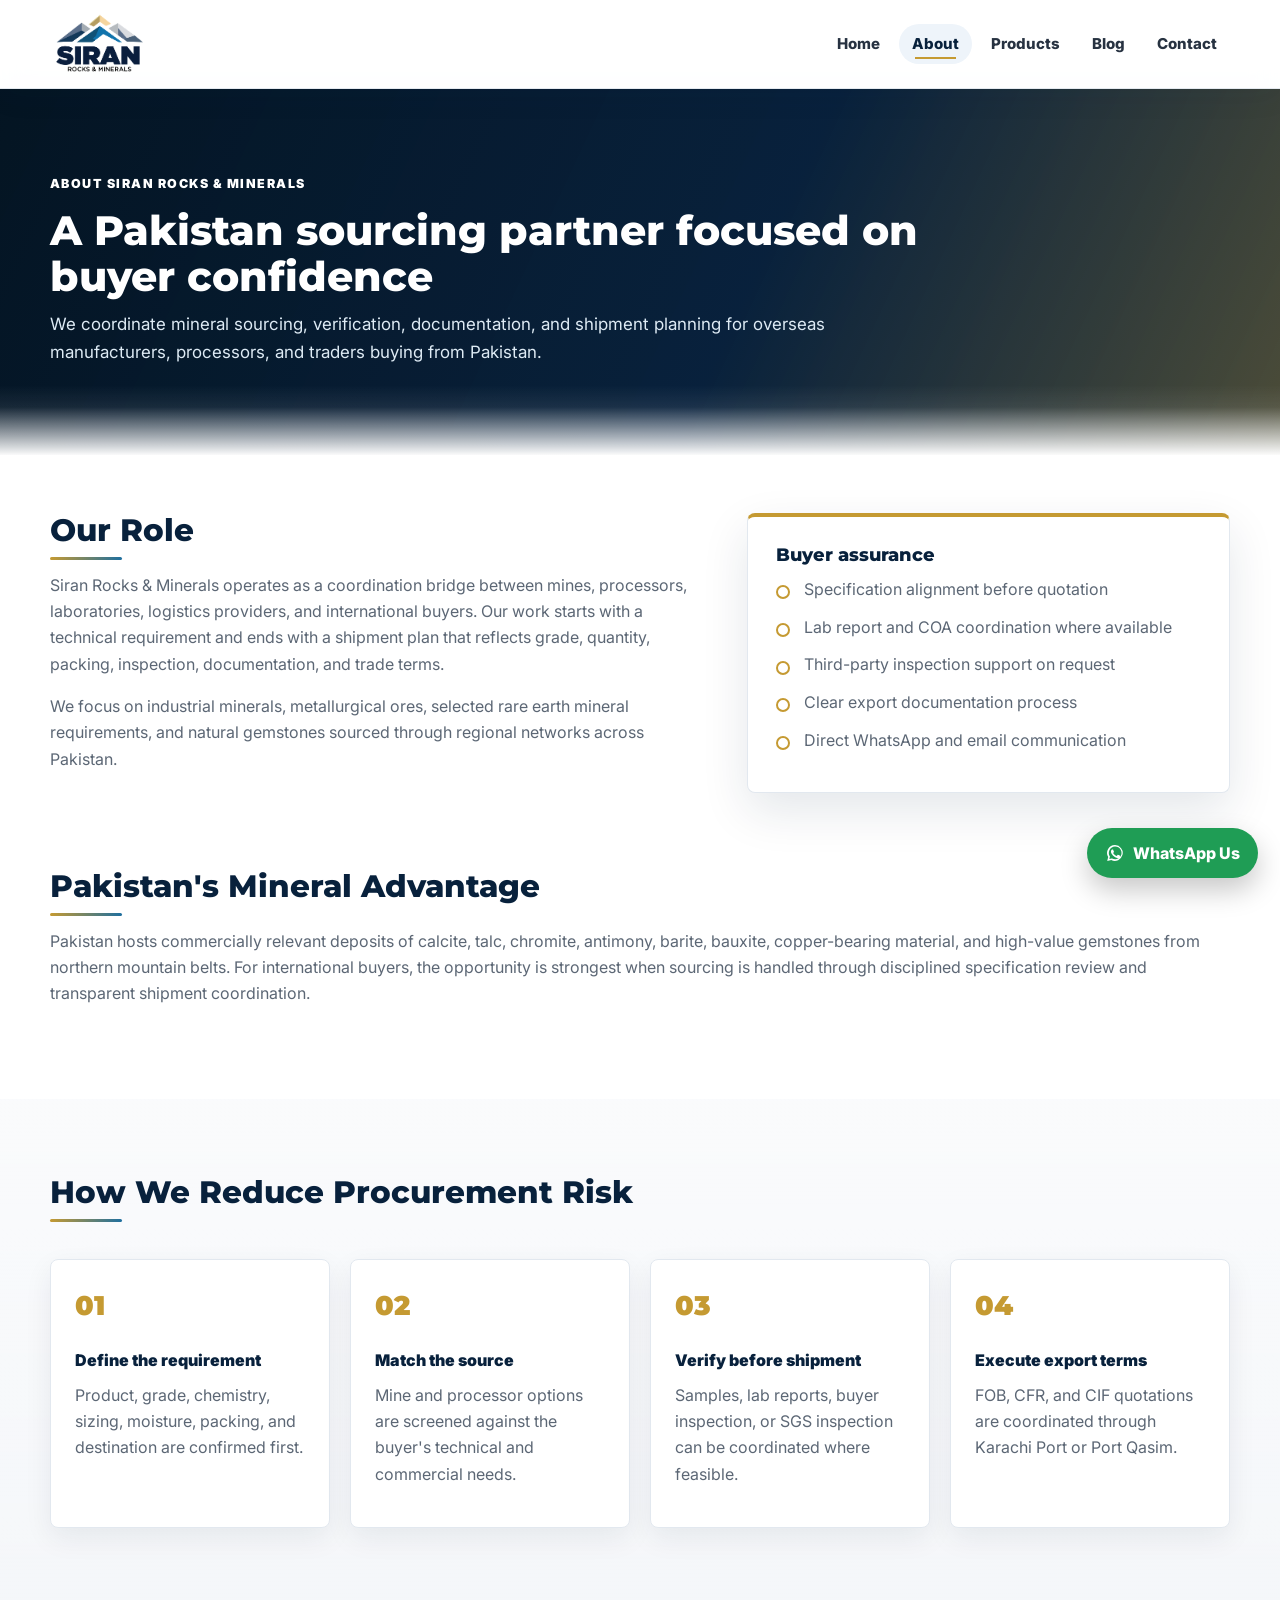
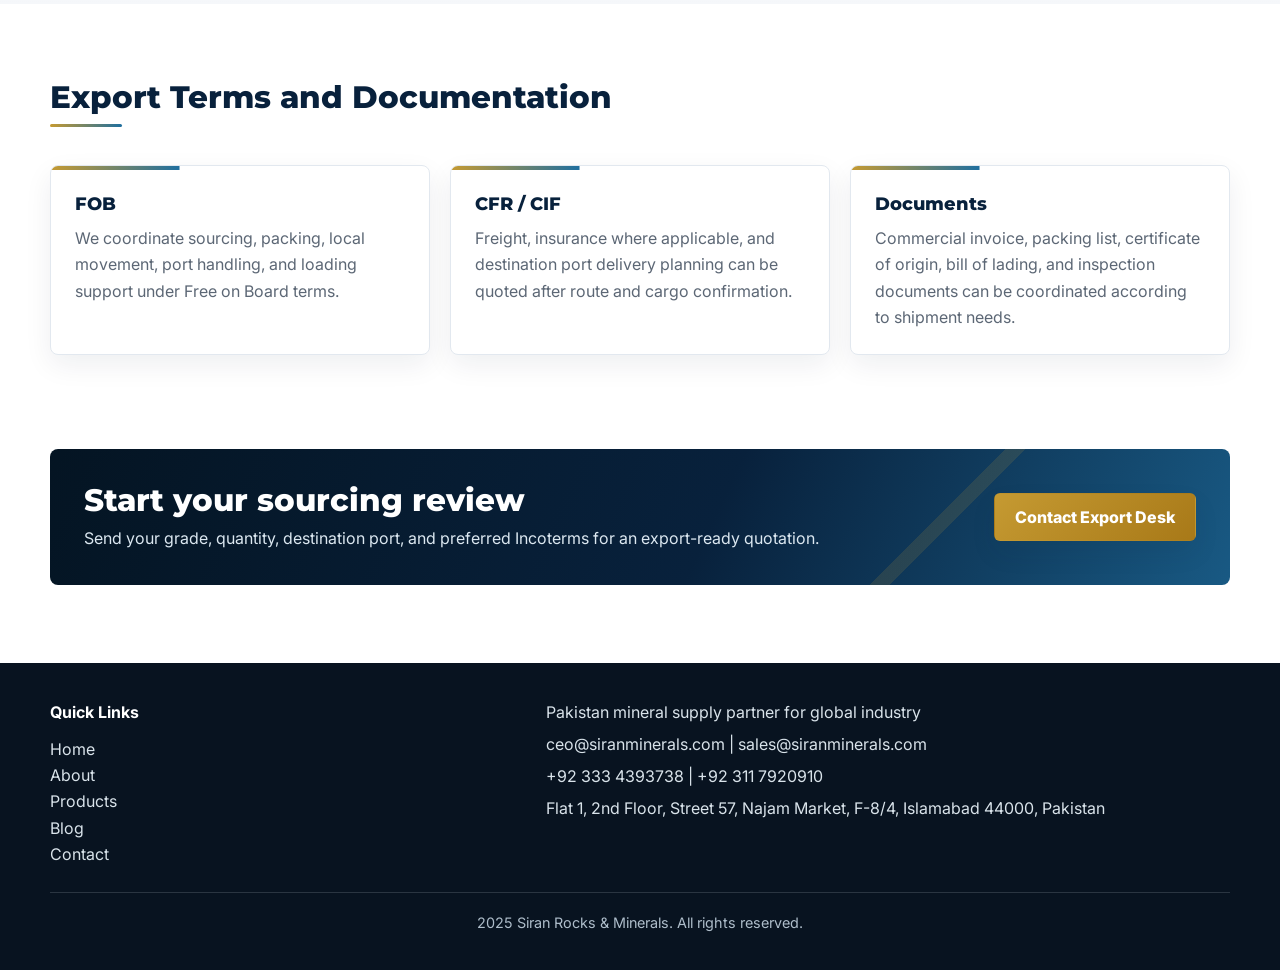
==== commit 9aa5e8b7: "Add files via upload" ====
--- a/about.html
+++ b/about.html
@@ -12,7 +12,7 @@
 </head>
 <body>
   <a href="#main-content" class="skip-link">Skip to content</a>
-  <a href="https://wa.me/923334393738" class="whatsapp-float" target="_blank" rel="noopener">WhatsApp Us</a>
+  <a href="https://wa.me/923334393738" class="whatsapp-float" target="_blank" rel="noopener" aria-label="Chat with Siran Rocks and Minerals on WhatsApp">WhatsApp Us</a>
 
   <header class="site-header" role="banner">
     <div class="container header-inner">
@@ -120,8 +120,8 @@
       </div>
       <div class="footer-brand">
         <p class="brand-small">Pakistan mineral supply partner for global industry</p>
-        <p class="contact-info">info@siranminerals.com | sales@siranminerals.com</p>
-        <p class="contact-info">+92 333 4393738</p>
+        <p class="contact-info">ceo@siranminerals.com | sales@siranminerals.com</p>
+        <p class="contact-info">+92 333 4393738 | +92 311 7920910</p>
         <p class="contact-info">Flat 1, 2nd Floor, Street 57, Najam Market, F-8/4, Islamabad 44000, Pakistan</p>
       </div>
     </div>
--- a/style.css
+++ b/style.css
@@ -116,6 +116,17 @@
   box-shadow: 0 12px 28px rgba(0, 0, 0, 0.22);
 }
 
+.whatsapp-float::before {
+  content: "";
+  width: 20px;
+  height: 20px;
+  margin-right: 8px;
+  flex: 0 0 auto;
+  background: currentColor;
+  -webkit-mask: url("data:image/svg+xml,%3Csvg viewBox='0 0 32 32' xmlns='http://www.w3.org/2000/svg'%3E%3Cpath d='M16.02 3.2A12.7 12.7 0 0 0 5.13 22.44L3.55 28.8l6.5-1.52A12.7 12.7 0 1 0 16.02 3.2Zm0 2.34a10.36 10.36 0 0 1 8.8 15.83 10.35 10.35 0 0 1-13.62 3.48l-.39-.23-3.86.91.94-3.74-.25-.4A10.36 10.36 0 0 1 16.02 5.54Zm-4.3 4.94c-.24 0-.62.09-.95.45-.33.36-1.25 1.23-1.25 2.99 0 1.77 1.28 3.48 1.46 3.72.18.24 2.48 3.98 6.13 5.42 3.03 1.2 3.65.96 4.31.9.66-.06 2.13-.87 2.43-1.71.3-.84.3-1.56.21-1.71-.09-.15-.33-.24-.69-.42-.36-.18-2.13-1.05-2.46-1.17-.33-.12-.57-.18-.81.18-.24.36-.93 1.17-1.14 1.41-.21.24-.42.27-.78.09-.36-.18-1.52-.56-2.9-1.79-1.07-.95-1.79-2.13-2-2.49-.21-.36-.02-.56.16-.74.16-.16.36-.42.54-.63.18-.21.24-.36.36-.6.12-.24.06-.45-.03-.63-.09-.18-.8-1.97-1.11-2.69-.29-.7-.59-.6-.81-.61h-.67Z'/%3E%3C/svg%3E") center / contain no-repeat;
+  mask: url("data:image/svg+xml,%3Csvg viewBox='0 0 32 32' xmlns='http://www.w3.org/2000/svg'%3E%3Cpath d='M16.02 3.2A12.7 12.7 0 0 0 5.13 22.44L3.55 28.8l6.5-1.52A12.7 12.7 0 1 0 16.02 3.2Zm0 2.34a10.36 10.36 0 0 1 8.8 15.83 10.35 10.35 0 0 1-13.62 3.48l-.39-.23-3.86.91.94-3.74-.25-.4A10.36 10.36 0 0 1 16.02 5.54Zm-4.3 4.94c-.24 0-.62.09-.95.45-.33.36-1.25 1.23-1.25 2.99 0 1.77 1.28 3.48 1.46 3.72.18.24 2.48 3.98 6.13 5.42 3.03 1.2 3.65.96 4.31.9.66-.06 2.13-.87 2.43-1.71.3-.84.3-1.56.21-1.71-.09-.15-.33-.24-.69-.42-.36-.18-2.13-1.05-2.46-1.17-.33-.12-.57-.18-.81.18-.24.36-.93 1.17-1.14 1.41-.21.24-.42.27-.78.09-.36-.18-1.52-.56-2.9-1.79-1.07-.95-1.79-2.13-2-2.49-.21-.36-.02-.56.16-.74.16-.16.36-.42.54-.63.18-.21.24-.36.36-.6.12-.24.06-.45-.03-.63-.09-.18-.8-1.97-1.11-2.69-.29-.7-.59-.6-.81-.61h-.67Z'/%3E%3C/svg%3E") center / contain no-repeat;
+}
+
 .whatsapp-float:hover,
 .whatsapp-float:focus {
   color: #fff;
@@ -1182,6 +1193,21 @@
   }
 
   .whatsapp-float {
-    display: none;
-  }
-}
+    right: max(16px, env(safe-area-inset-right));
+    bottom: max(16px, env(safe-area-inset-bottom));
+    width: 56px;
+    min-width: 56px;
+    height: 56px;
+    min-height: 56px;
+    padding: 0;
+    border-radius: 50%;
+    font-size: 0;
+    line-height: 0;
+  }
+
+  .whatsapp-float::before {
+    width: 27px;
+    height: 27px;
+    margin-right: 0;
+  }
+}
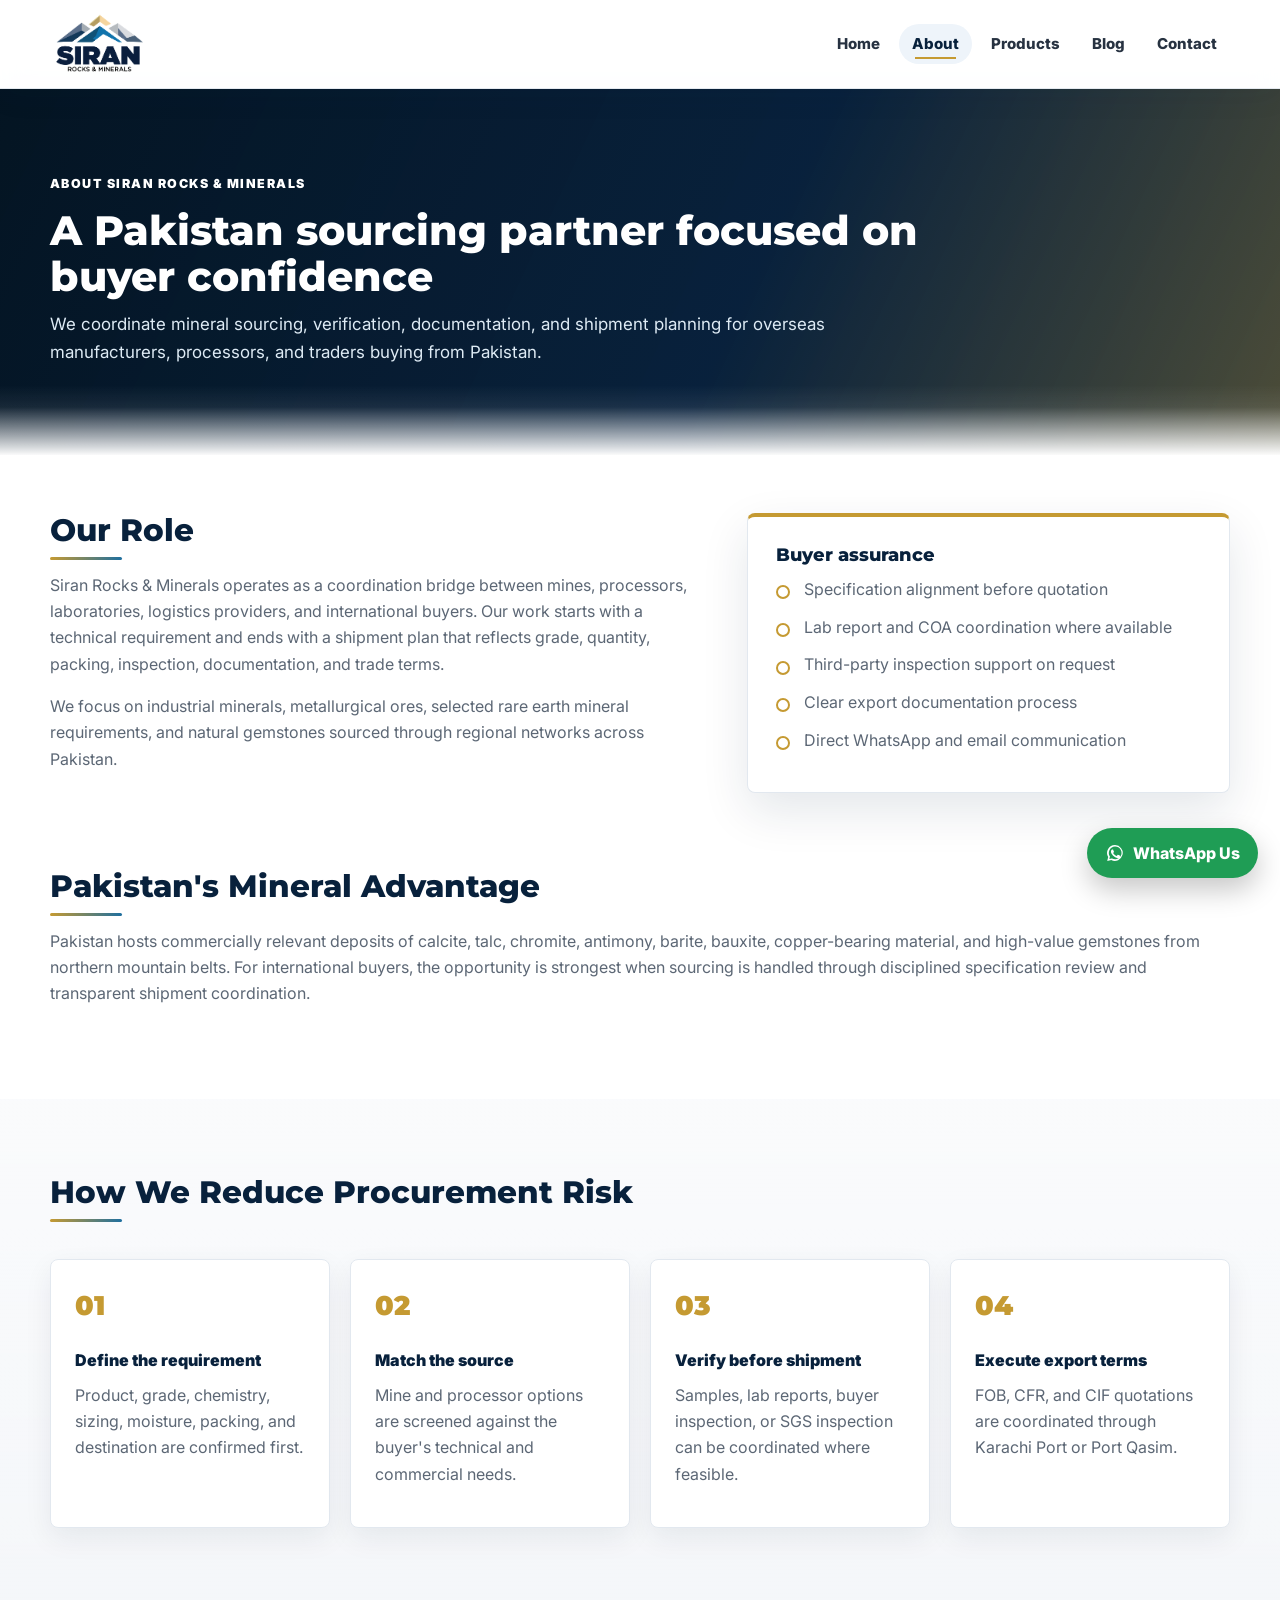
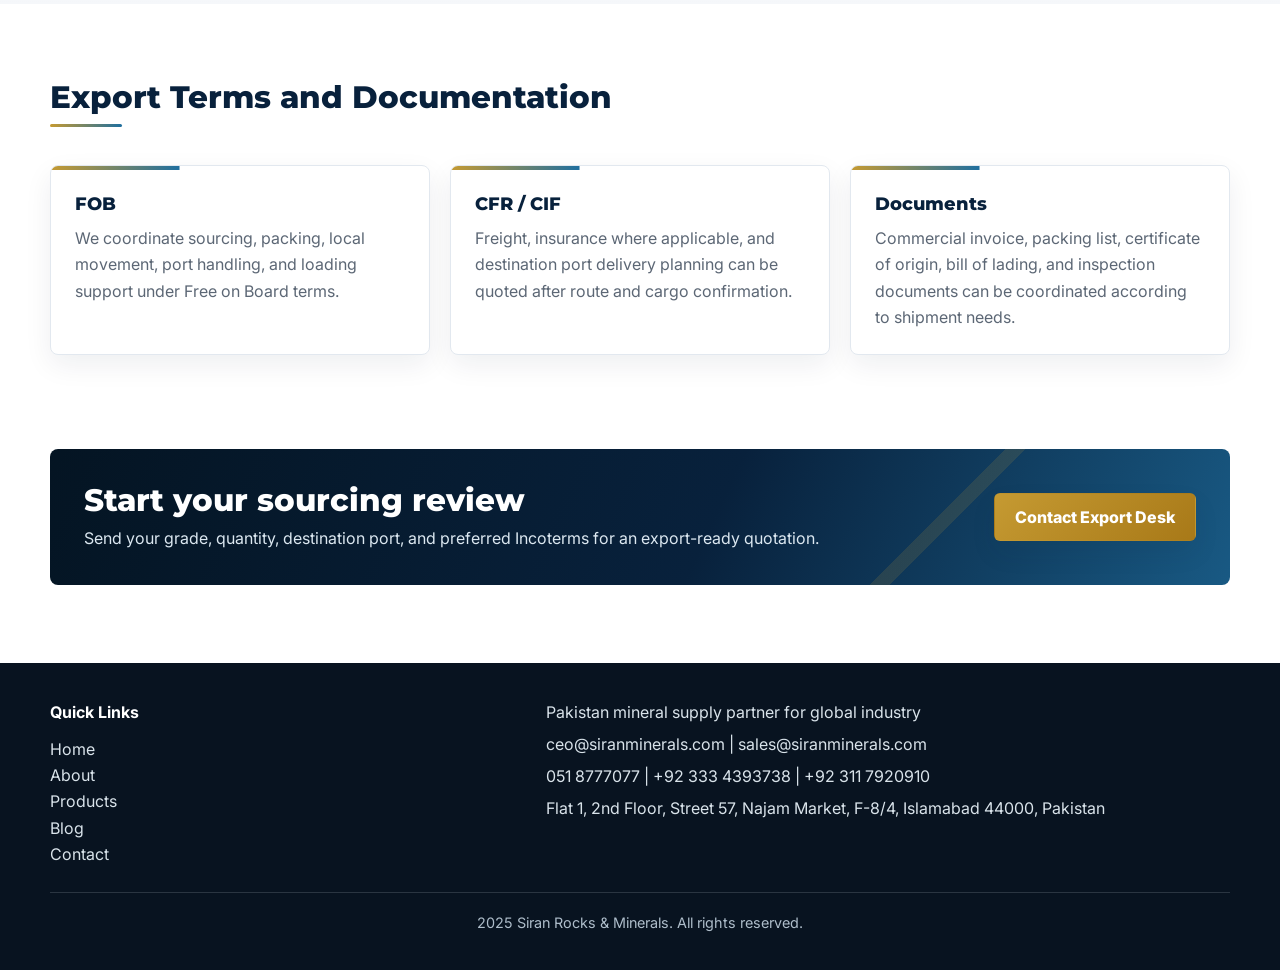
==== commit e5b4fa9e: "Add files via upload" ====
--- a/about.html
+++ b/about.html
@@ -121,7 +121,7 @@
       <div class="footer-brand">
         <p class="brand-small">Pakistan mineral supply partner for global industry</p>
         <p class="contact-info">ceo@siranminerals.com | sales@siranminerals.com</p>
-        <p class="contact-info">+92 333 4393738 | +92 311 7920910</p>
+        <p class="contact-info">051 8777077 | +92 333 4393738 | +92 311 7920910</p>
         <p class="contact-info">Flat 1, 2nd Floor, Street 57, Najam Market, F-8/4, Islamabad 44000, Pakistan</p>
       </div>
     </div>
